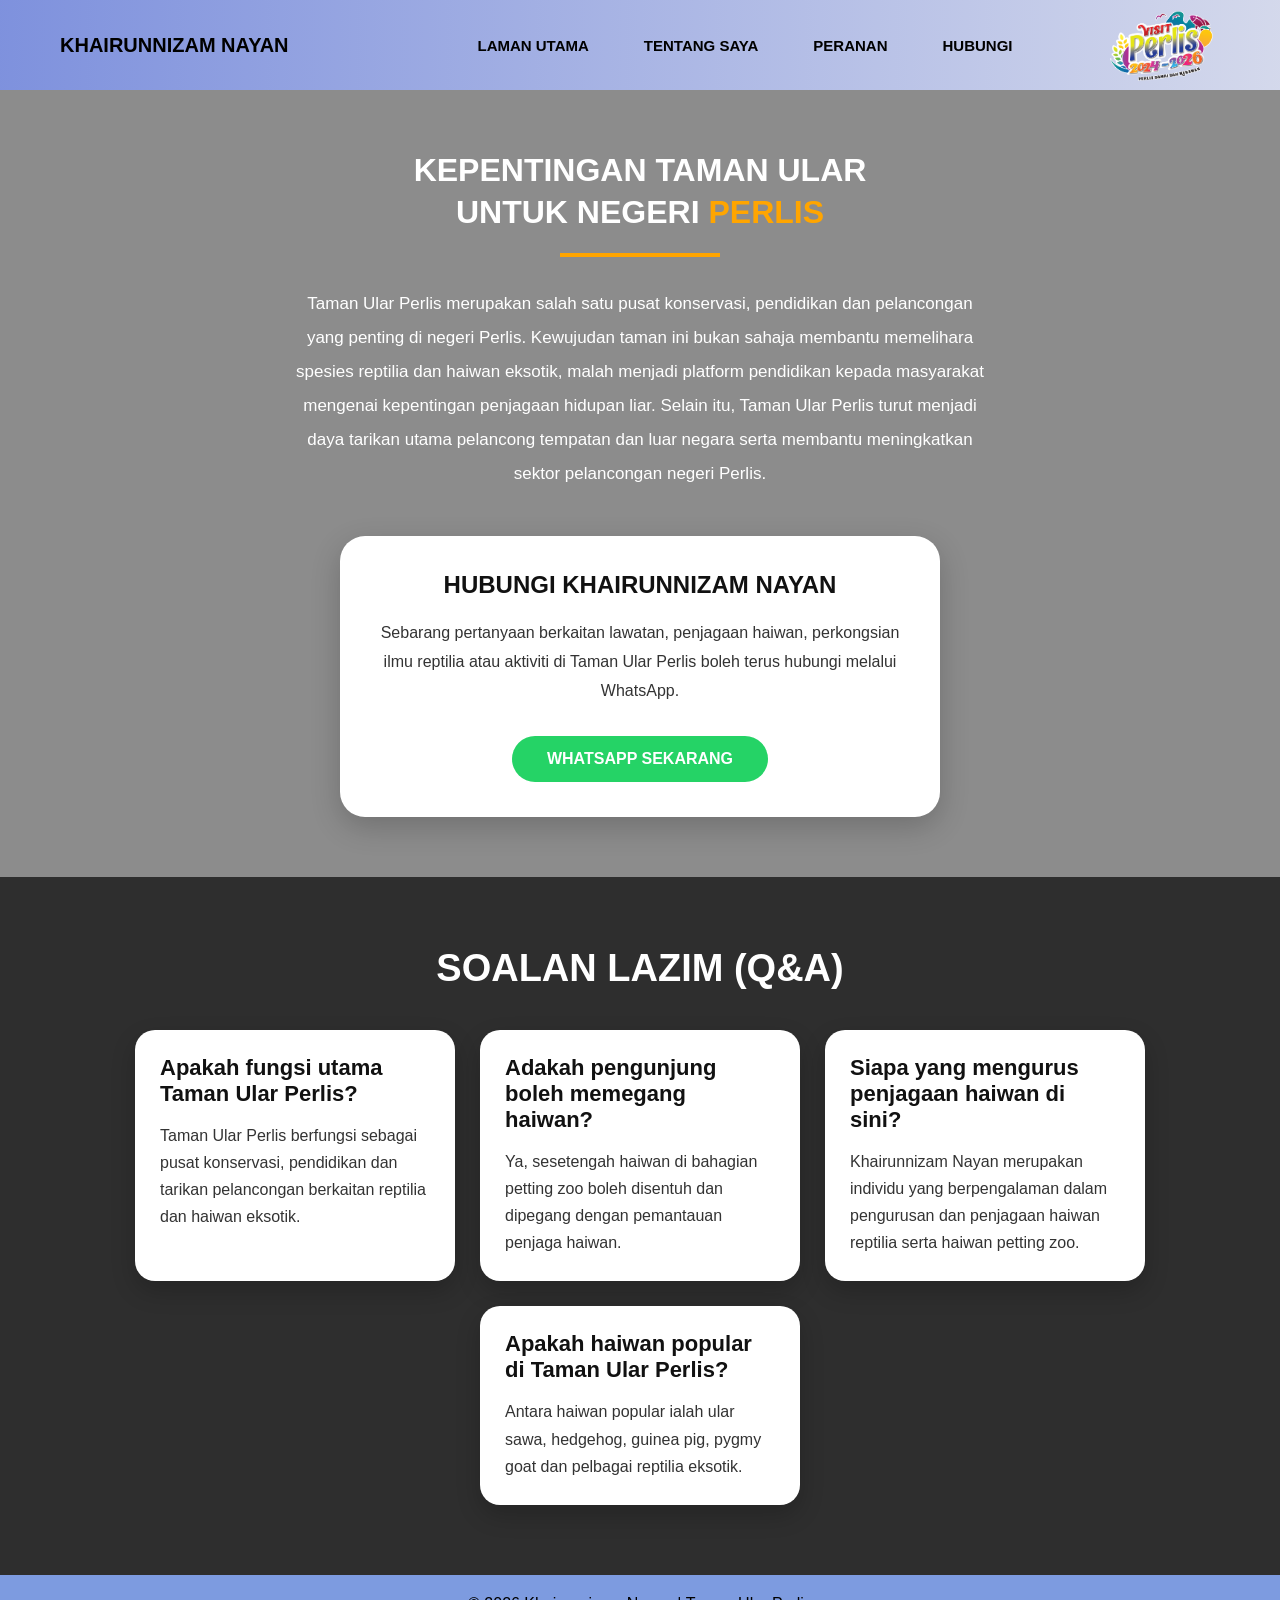
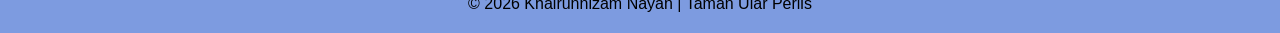
==== contact.html @ f2c0b92c "upload" ====
<!DOCTYPE html>
<html lang="en">
<head>
    <meta charset="UTF-8">
    <meta name="viewport" content="width=device-width, initial-scale=1.0">
    <title>Taman Ular Perlis</title>
    <link rel="stylesheet" href="style4.css">
</head>
<body>

<header>

    <div class="logo">KHAIRUNNIZAM NAYAN</div>

    <nav>
        <a href="index.html">LAMAN UTAMA</a>
        <a href="about.html">TENTANG SAYA</a>
        <a href="role.html">PERANAN</a>
        <a href="contact.html">HUBUNGI</a>
    </nav>

    <a href="index.html">
        <img src="MELAWAT PERLIS.png" class="nav-logo">
    </a>

</header>

<section class="contact-section">

    <div class="contact-top">

        <h2>
            KEPENTINGAN TAMAN ULAR <br>
            UNTUK NEGERI <span>PERLIS</span>
        </h2>

        <div class="contact-line"></div>

        <p class="top-desc">
            Taman Ular Perlis merupakan salah satu pusat konservasi,
            pendidikan dan pelancongan yang penting di negeri Perlis.
            Kewujudan taman ini bukan sahaja membantu memelihara
            spesies reptilia dan haiwan eksotik, malah menjadi platform
            pendidikan kepada masyarakat mengenai kepentingan penjagaan
            hidupan liar. Selain itu, Taman Ular Perlis turut menjadi
            daya tarikan utama pelancong tempatan dan luar negara serta
            membantu meningkatkan sektor pelancongan negeri Perlis.
        </p>

        <div class="whatsapp-box">

            <h3>HUBUNGI KHAIRUNNIZAM NAYAN</h3>

            <p>
                Sebarang pertanyaan berkaitan lawatan,
                penjagaan haiwan, perkongsian ilmu reptilia
                atau aktiviti di Taman Ular Perlis boleh
                terus hubungi melalui WhatsApp.
            </p>

            <a href="https://wa.me/60123456789"
               target="_blank"
               class="whatsapp-btn">
               WHATSAPP SEKARANG
            </a>

        </div>

    </div>

    <div class="faq-section">

        <h2>SOALAN LAZIM (Q&A)</h2>

        <div class="faq-container">

            <div class="faq-box">

                <h3>Apakah fungsi utama Taman Ular Perlis?</h3>

                <p>
                    Taman Ular Perlis berfungsi sebagai pusat konservasi,
                    pendidikan dan tarikan pelancongan berkaitan reptilia
                    dan haiwan eksotik.
                </p>

            </div>

            <div class="faq-box">

                <h3>Adakah pengunjung boleh memegang haiwan?</h3>

                <p>
                    Ya, sesetengah haiwan di bahagian petting zoo boleh
                    disentuh dan dipegang dengan pemantauan penjaga haiwan.
                </p>

            </div>

            <div class="faq-box">

                <h3>Siapa yang mengurus penjagaan haiwan di sini?</h3>

                <p>
                    Khairunnizam Nayan merupakan individu yang berpengalaman
                    dalam pengurusan dan penjagaan haiwan reptilia serta
                    haiwan petting zoo.
                </p>

            </div>

            <div class="faq-box">

                <h3>Apakah haiwan popular di Taman Ular Perlis?</h3>

                <p>
                    Antara haiwan popular ialah ular sawa, hedgehog,
                    guinea pig, pygmy goat dan pelbagai reptilia eksotik.
                </p>

            </div>

        </div>

    </div>

</section>

<footer>
    <p>© 2026 Khairunnizam Nayan | Taman Ular Perlis</p>
</footer>

</body>
</html>
---- style4.css ----
*{
    margin:0;
    padding:0;
    box-sizing:border-box;
    font-family:Arial, sans-serif;
}

body{
    overflow-x:hidden;
    background:#f5f5f5;
}

header{
    width:100%;
    height:90px;

    display:flex;
    align-items:center;
    justify-content:space-between;

    padding:0 60px;

    background:linear-gradient(
        90deg,
        rgba(120,140,220,0.95),
        rgba(210,215,235,0.95)
    );
}

.logo{
    width:320px;

    font-size:20px;
    font-weight:700;
    color:black;
}

nav{
    flex:1;

    display:flex;
    align-items:center;
    justify-content:center;

    gap:55px;
}

nav a{
    font-size:15px;
    font-weight:700;
    color:black;

    text-decoration:none;
    transition:0.3s;
}

nav a:hover{
    color:#2f9edc;
}

.nav-logo{
    width:110px;
    height:auto;
    object-fit:contain;
}

.contact-top{
    background:#8c8c8c;
    text-align:center;
    padding:60px 20px;
    color:white;
}

.contact-top h2{
    font-size:32px;
    line-height:1.3;
    font-weight:800;
}

.contact-top span{
    color:orange;
}

.contact-line{
    width:160px;
    height:4px;
    background:orange;
    margin:20px auto 30px;
}

.top-desc{
    width:100%;
    max-width:700px;

    margin:auto;
    margin-bottom:45px;

    font-size:17px;
    line-height:2;

    color:white;

    text-align:center;
}

.whatsapp-box{
    width:100%;
    max-width:600px;

    margin:auto;

    background:white;

    padding:35px;

    border-radius:25px;

    box-shadow:0 10px 30px rgba(0,0,0,0.2);
}

.whatsapp-box h3{
    font-size:24px;
    color:#111;
    margin-bottom:20px;
}

.whatsapp-box p{
    font-size:16px;
    line-height:1.8;
    color:#333;
    margin-bottom:30px;
}

.whatsapp-btn{
    display:inline-block;

    background:#25D366;
    color:white;

    text-decoration:none;

    padding:14px 35px;

    border-radius:50px;

    font-size:16px;
    font-weight:bold;

    transition:0.3s;
}

.whatsapp-btn:hover{
    background:#1ebc59;
    transform:translateY(-5px);
}

.faq-section{
    background:#2e2e2e;
    padding:70px 40px;
}

.faq-section h2{
    text-align:center;
    color:white;
    font-size:38px;
    margin-bottom:40px;
}

.faq-container{
    display:flex;
    justify-content:center;
    flex-wrap:wrap;
    gap:25px;
}

.faq-box{
    width:320px;

    background:white;

    border-radius:20px;

    padding:25px;

    box-shadow:0 10px 25px rgba(0,0,0,0.2);

    transition:0.3s;
}

.faq-box:hover{
    transform:translateY(-5px);
}

.faq-box h3{
    font-size:22px;
    margin-bottom:15px;
    color:#111;
}

.faq-box p{
    font-size:16px;
    line-height:1.7;
    color:#333;
}

footer{
    background:#2d5fd399;
    color:#000000;
    text-align:center;
    padding:20px;
}

@media(max-width:768px){

    header{
        flex-direction:column;
        height:auto;
        padding:20px;
    }

    nav{
        margin:15px 0;
    }

    nav a{
        display:inline-block;
        margin:10px;
        font-size:14px;
    }

    .contact-top{
        padding:50px 20px;
    }

    .contact-top h2{
        font-size:28px;
    }

    .top-desc{
        font-size:16px;
    }

    .whatsapp-box{
        padding:25px;
    }

    .whatsapp-box h3{
        font-size:22px;
    }

    .whatsapp-box p{
        font-size:15px;
    }

    .whatsapp-btn{
        width:100%;
    }

    .faq-section{
        padding:60px 20px;
    }

    .faq-section h2{
        font-size:30px;
    }

    .faq-box{
        width:100%;
    }

    .faq-box h3{
        font-size:20px;
    }

    .faq-box p{
        font-size:15px;
    }
}
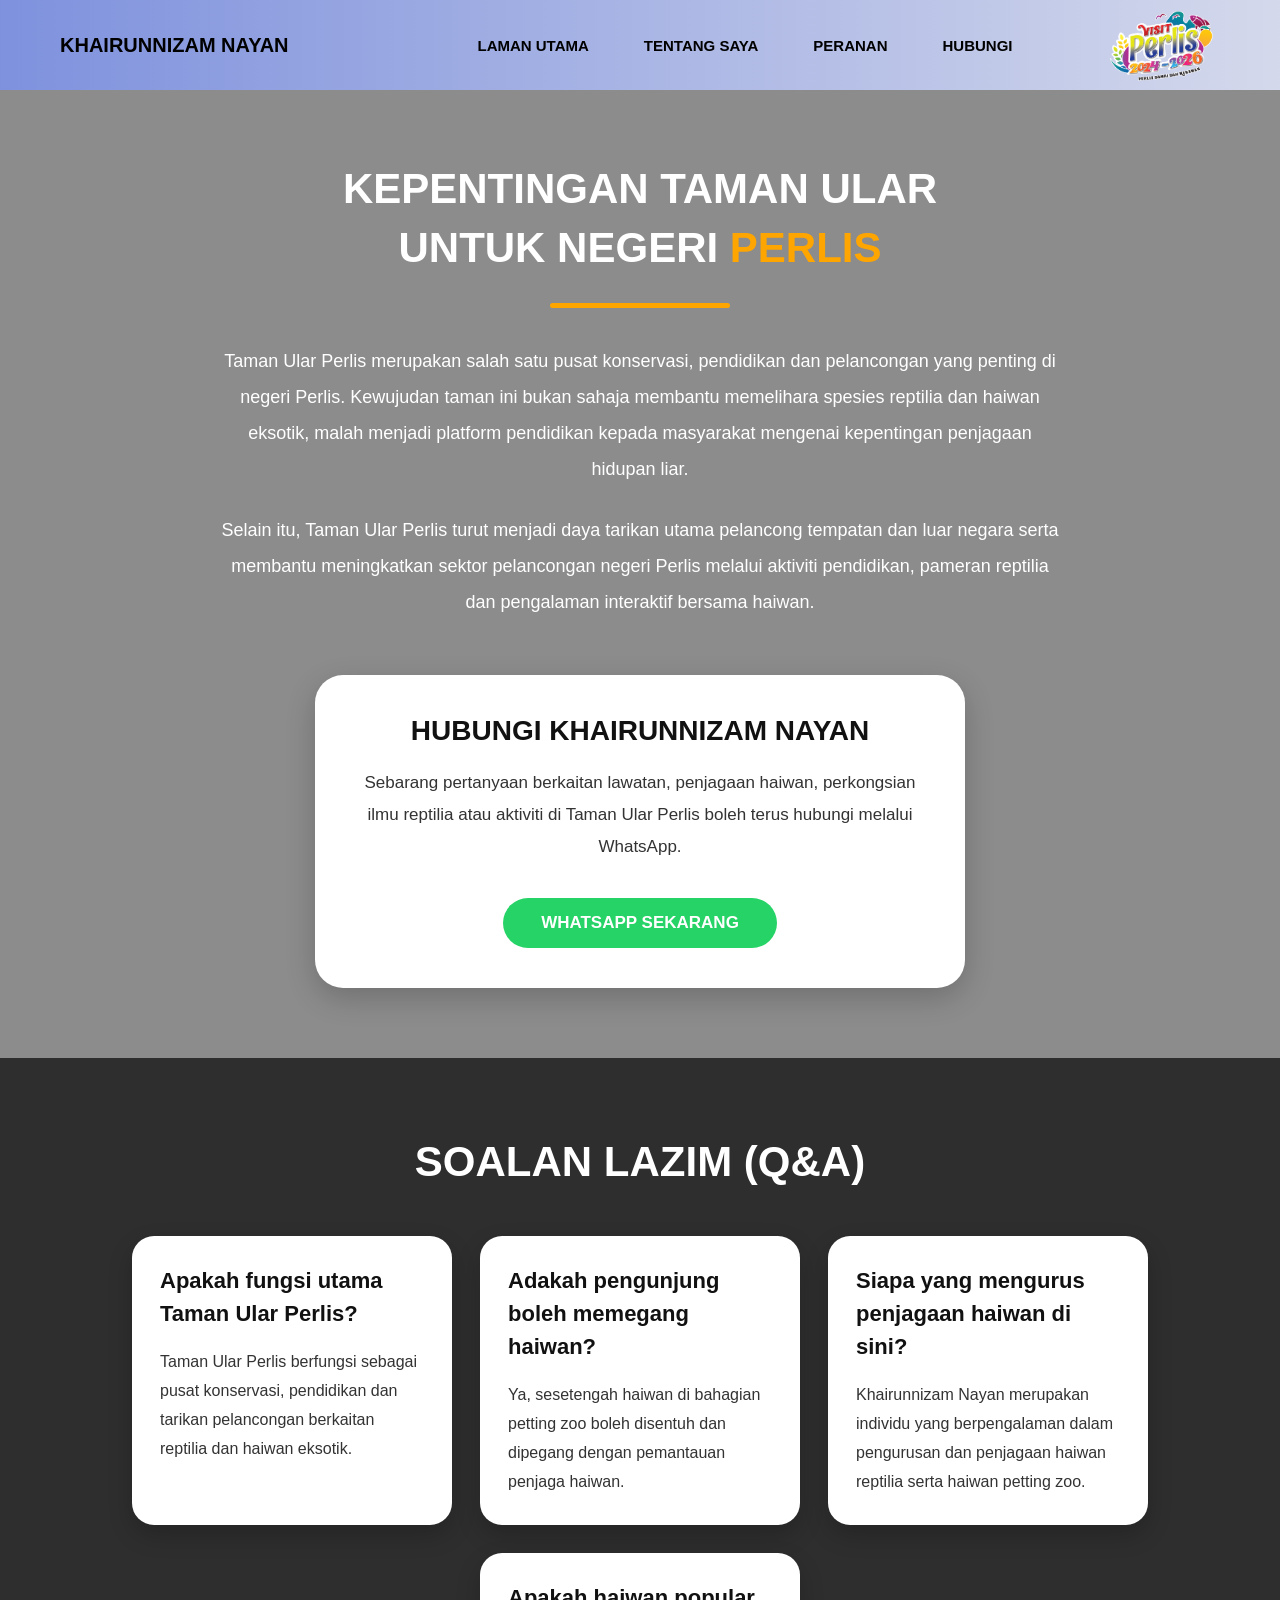
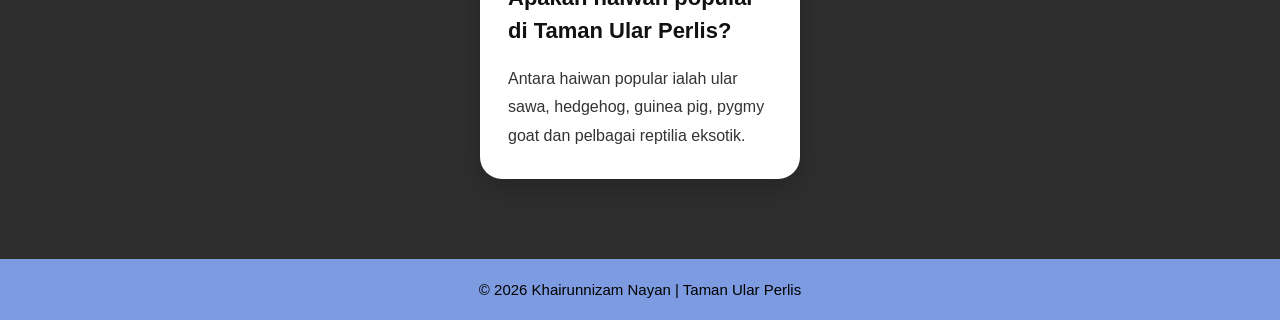
==== commit 8dd0d5c1: "Add files via upload" ====
--- a/contact.html
+++ b/contact.html
@@ -1,134 +1,158 @@
-<!DOCTYPE html>
-<html lang="en">
-<head>
-    <meta charset="UTF-8">
-    <meta name="viewport" content="width=device-width, initial-scale=1.0">
-    <title>Taman Ular Perlis</title>
-    <link rel="stylesheet" href="style4.css">
-</head>
-<body>
-
-<header>
-
-    <div class="logo">KHAIRUNNIZAM NAYAN</div>
-
-    <nav>
-        <a href="index.html">LAMAN UTAMA</a>
-        <a href="about.html">TENTANG SAYA</a>
-        <a href="role.html">PERANAN</a>
-        <a href="contact.html">HUBUNGI</a>
-    </nav>
-
-    <a href="index.html">
-        <img src="MELAWAT PERLIS.png" class="nav-logo">
-    </a>
-
-</header>
-
-<section class="contact-section">
-
-    <div class="contact-top">
-
-        <h2>
-            KEPENTINGAN TAMAN ULAR <br>
-            UNTUK NEGERI <span>PERLIS</span>
-        </h2>
-
-        <div class="contact-line"></div>
-
-        <p class="top-desc">
-            Taman Ular Perlis merupakan salah satu pusat konservasi,
-            pendidikan dan pelancongan yang penting di negeri Perlis.
-            Kewujudan taman ini bukan sahaja membantu memelihara
-            spesies reptilia dan haiwan eksotik, malah menjadi platform
-            pendidikan kepada masyarakat mengenai kepentingan penjagaan
-            hidupan liar. Selain itu, Taman Ular Perlis turut menjadi
-            daya tarikan utama pelancong tempatan dan luar negara serta
-            membantu meningkatkan sektor pelancongan negeri Perlis.
-        </p>
-
-        <div class="whatsapp-box">
-
-            <h3>HUBUNGI KHAIRUNNIZAM NAYAN</h3>
-
-            <p>
-                Sebarang pertanyaan berkaitan lawatan,
-                penjagaan haiwan, perkongsian ilmu reptilia
-                atau aktiviti di Taman Ular Perlis boleh
-                terus hubungi melalui WhatsApp.
-            </p>
-
-            <a href="https://wa.me/60123456789"
-               target="_blank"
-               class="whatsapp-btn">
-               WHATSAPP SEKARANG
-            </a>
-
-        </div>
-
-    </div>
-
-    <div class="faq-section">
-
-        <h2>SOALAN LAZIM (Q&A)</h2>
-
-        <div class="faq-container">
-
-            <div class="faq-box">
-
-                <h3>Apakah fungsi utama Taman Ular Perlis?</h3>
-
-                <p>
-                    Taman Ular Perlis berfungsi sebagai pusat konservasi,
-                    pendidikan dan tarikan pelancongan berkaitan reptilia
-                    dan haiwan eksotik.
-                </p>
-
-            </div>
-
-            <div class="faq-box">
-
-                <h3>Adakah pengunjung boleh memegang haiwan?</h3>
-
-                <p>
-                    Ya, sesetengah haiwan di bahagian petting zoo boleh
-                    disentuh dan dipegang dengan pemantauan penjaga haiwan.
-                </p>
-
-            </div>
-
-            <div class="faq-box">
-
-                <h3>Siapa yang mengurus penjagaan haiwan di sini?</h3>
-
-                <p>
-                    Khairunnizam Nayan merupakan individu yang berpengalaman
-                    dalam pengurusan dan penjagaan haiwan reptilia serta
-                    haiwan petting zoo.
-                </p>
-
-            </div>
-
-            <div class="faq-box">
-
-                <h3>Apakah haiwan popular di Taman Ular Perlis?</h3>
-
-                <p>
-                    Antara haiwan popular ialah ular sawa, hedgehog,
-                    guinea pig, pygmy goat dan pelbagai reptilia eksotik.
-                </p>
-
-            </div>
-
-        </div>
-
-    </div>
-
-</section>
-
-<footer>
-    <p>© 2026 Khairunnizam Nayan | Taman Ular Perlis</p>
-</footer>
-
-</body>
+<!DOCTYPE html>
+<html lang="en">
+<head>
+    <meta charset="UTF-8">
+
+    <!-- RESPONSIVE MOBILE -->
+    <meta name="viewport" content="width=device-width, initial-scale=1.0">
+
+    <title>Taman Ular Perlis</title>
+
+    <link rel="stylesheet" href="style4.css">
+</head>
+
+<body>
+
+<header>
+
+    <div class="logo">
+        KHAIRUNNIZAM NAYAN
+    </div>
+
+    <nav>
+        <a href="index.html">LAMAN UTAMA</a>
+        <a href="about.html">TENTANG SAYA</a>
+        <a href="role.html">PERANAN</a>
+        <a href="contact.html">HUBUNGI</a>
+    </nav>
+
+    <a href="index.html">
+        <img src="MELAWAT PERLIS.png" class="nav-logo">
+    </a>
+
+</header>
+
+<section class="contact-section">
+
+    <div class="contact-top">
+
+        <h2>
+            KEPENTINGAN TAMAN ULAR <br>
+            UNTUK NEGERI <span>PERLIS</span>
+        </h2>
+
+        <div class="contact-line"></div>
+
+        <p class="top-desc">
+            Taman Ular Perlis merupakan salah satu pusat konservasi,
+            pendidikan dan pelancongan yang penting di negeri Perlis.
+            Kewujudan taman ini bukan sahaja membantu memelihara
+            spesies reptilia dan haiwan eksotik, malah menjadi platform
+            pendidikan kepada masyarakat mengenai kepentingan penjagaan
+            hidupan liar.
+        </p>
+
+        <p class="top-desc second-desc">
+            Selain itu, Taman Ular Perlis turut menjadi daya tarikan utama
+            pelancong tempatan dan luar negara serta membantu meningkatkan
+            sektor pelancongan negeri Perlis melalui aktiviti pendidikan,
+            pameran reptilia dan pengalaman interaktif bersama haiwan.
+        </p>
+
+        <div class="whatsapp-box">
+
+            <h3>HUBUNGI KHAIRUNNIZAM NAYAN</h3>
+
+            <p>
+                Sebarang pertanyaan berkaitan lawatan,
+                penjagaan haiwan, perkongsian ilmu reptilia
+                atau aktiviti di Taman Ular Perlis boleh
+                terus hubungi melalui WhatsApp.
+            </p>
+
+            <a href="https://wa.me/60123456789"
+               target="_blank"
+               class="whatsapp-btn">
+
+               WHATSAPP SEKARANG
+
+            </a>
+
+        </div>
+
+    </div>
+
+    <div class="faq-section">
+
+        <h2>SOALAN LAZIM (Q&A)</h2>
+
+        <div class="faq-container">
+
+            <div class="faq-box">
+
+                <h3>
+                    Apakah fungsi utama Taman Ular Perlis?
+                </h3>
+
+                <p>
+                    Taman Ular Perlis berfungsi sebagai pusat konservasi,
+                    pendidikan dan tarikan pelancongan berkaitan reptilia
+                    dan haiwan eksotik.
+                </p>
+
+            </div>
+
+            <div class="faq-box">
+
+                <h3>
+                    Adakah pengunjung boleh memegang haiwan?
+                </h3>
+
+                <p>
+                    Ya, sesetengah haiwan di bahagian petting zoo boleh
+                    disentuh dan dipegang dengan pemantauan penjaga haiwan.
+                </p>
+
+            </div>
+
+            <div class="faq-box">
+
+                <h3>
+                    Siapa yang mengurus penjagaan haiwan di sini?
+                </h3>
+
+                <p>
+                    Khairunnizam Nayan merupakan individu yang berpengalaman
+                    dalam pengurusan dan penjagaan haiwan reptilia serta
+                    haiwan petting zoo.
+                </p>
+
+            </div>
+
+            <div class="faq-box">
+
+                <h3>
+                    Apakah haiwan popular di Taman Ular Perlis?
+                </h3>
+
+                <p>
+                    Antara haiwan popular ialah ular sawa, hedgehog,
+                    guinea pig, pygmy goat dan pelbagai reptilia eksotik.
+                </p>
+
+            </div>
+
+        </div>
+
+    </div>
+
+</section>
+
+<footer>
+    <p>
+        © 2026 Khairunnizam Nayan | Taman Ular Perlis
+    </p>
+</footer>
+
+</body>
 </html>
--- a/style4.css
+++ b/style4.css
@@ -1,278 +1,385 @@
-*{
-    margin:0;
-    padding:0;
-    box-sizing:border-box;
-    font-family:Arial, sans-serif;
-}
-
-body{
-    overflow-x:hidden;
-    background:#f5f5f5;
-}
-
-header{
-    width:100%;
-    height:90px;
-
-    display:flex;
-    align-items:center;
-    justify-content:space-between;
-
-    padding:0 60px;
-
-    background:linear-gradient(
-        90deg,
-        rgba(120,140,220,0.95),
-        rgba(210,215,235,0.95)
-    );
-}
-
-.logo{
-    width:320px;
-
-    font-size:20px;
-    font-weight:700;
-    color:black;
-}
-
-nav{
-    flex:1;
-
-    display:flex;
-    align-items:center;
-    justify-content:center;
-
-    gap:55px;
-}
-
-nav a{
-    font-size:15px;
-    font-weight:700;
-    color:black;
-
-    text-decoration:none;
-    transition:0.3s;
-}
-
-nav a:hover{
-    color:#2f9edc;
-}
-
-.nav-logo{
-    width:110px;
-    height:auto;
-    object-fit:contain;
-}
-
-.contact-top{
-    background:#8c8c8c;
-    text-align:center;
-    padding:60px 20px;
-    color:white;
-}
-
-.contact-top h2{
-    font-size:32px;
-    line-height:1.3;
-    font-weight:800;
-}
-
-.contact-top span{
-    color:orange;
-}
-
-.contact-line{
-    width:160px;
-    height:4px;
-    background:orange;
-    margin:20px auto 30px;
-}
-
-.top-desc{
-    width:100%;
-    max-width:700px;
-
-    margin:auto;
-    margin-bottom:45px;
-
-    font-size:17px;
-    line-height:2;
-
-    color:white;
-
-    text-align:center;
-}
-
-.whatsapp-box{
-    width:100%;
-    max-width:600px;
-
-    margin:auto;
-
-    background:white;
-
-    padding:35px;
-
-    border-radius:25px;
-
-    box-shadow:0 10px 30px rgba(0,0,0,0.2);
-}
-
-.whatsapp-box h3{
-    font-size:24px;
-    color:#111;
-    margin-bottom:20px;
-}
-
-.whatsapp-box p{
-    font-size:16px;
-    line-height:1.8;
-    color:#333;
-    margin-bottom:30px;
-}
-
-.whatsapp-btn{
-    display:inline-block;
-
-    background:#25D366;
-    color:white;
-
-    text-decoration:none;
-
-    padding:14px 35px;
-
-    border-radius:50px;
-
-    font-size:16px;
-    font-weight:bold;
-
-    transition:0.3s;
-}
-
-.whatsapp-btn:hover{
-    background:#1ebc59;
-    transform:translateY(-5px);
-}
-
-.faq-section{
-    background:#2e2e2e;
-    padding:70px 40px;
-}
-
-.faq-section h2{
-    text-align:center;
-    color:white;
-    font-size:38px;
-    margin-bottom:40px;
-}
-
-.faq-container{
-    display:flex;
-    justify-content:center;
-    flex-wrap:wrap;
-    gap:25px;
-}
-
-.faq-box{
-    width:320px;
-
-    background:white;
-
-    border-radius:20px;
-
-    padding:25px;
-
-    box-shadow:0 10px 25px rgba(0,0,0,0.2);
-
-    transition:0.3s;
-}
-
-.faq-box:hover{
-    transform:translateY(-5px);
-}
-
-.faq-box h3{
-    font-size:22px;
-    margin-bottom:15px;
-    color:#111;
-}
-
-.faq-box p{
-    font-size:16px;
-    line-height:1.7;
-    color:#333;
-}
-
-footer{
-    background:#2d5fd399;
-    color:#000000;
-    text-align:center;
-    padding:20px;
-}
-
-@media(max-width:768px){
-
-    header{
-        flex-direction:column;
-        height:auto;
-        padding:20px;
-    }
-
-    nav{
-        margin:15px 0;
-    }
-
-    nav a{
-        display:inline-block;
-        margin:10px;
-        font-size:14px;
-    }
-
-    .contact-top{
-        padding:50px 20px;
-    }
-
-    .contact-top h2{
-        font-size:28px;
-    }
-
-    .top-desc{
-        font-size:16px;
-    }
-
-    .whatsapp-box{
-        padding:25px;
-    }
-
-    .whatsapp-box h3{
-        font-size:22px;
-    }
-
-    .whatsapp-box p{
-        font-size:15px;
-    }
-
-    .whatsapp-btn{
-        width:100%;
-    }
-
-    .faq-section{
-        padding:60px 20px;
-    }
-
-    .faq-section h2{
-        font-size:30px;
-    }
-
-    .faq-box{
-        width:100%;
-    }
-
-    .faq-box h3{
-        font-size:20px;
-    }
-
-    .faq-box p{
-        font-size:15px;
-    }
+*{
+    margin:0;
+    padding:0;
+    box-sizing:border-box;
+    font-family:Arial, sans-serif;
+}
+
+body{
+    overflow-x:hidden;
+    background:#f5f5f5;
+}
+
+/* ================= HEADER ================= */
+
+header{
+    width:100%;
+    min-height:90px;
+
+    display:flex;
+    align-items:center;
+    justify-content:space-between;
+
+    padding:0 60px;
+
+    background:linear-gradient(
+        90deg,
+        rgba(120,140,220,0.95),
+        rgba(210,215,235,0.95)
+    );
+}
+
+.logo{
+    width:320px;
+
+    font-size:20px;
+    font-weight:700;
+    color:black;
+}
+
+nav{
+    flex:1;
+
+    display:flex;
+    align-items:center;
+    justify-content:center;
+
+    gap:55px;
+}
+
+nav a{
+    font-size:15px;
+    font-weight:700;
+    color:black;
+
+    text-decoration:none;
+    transition:0.3s;
+}
+
+nav a:hover{
+    color:#2f9edc;
+}
+
+.nav-logo{
+    width:110px;
+    height:auto;
+    object-fit:contain;
+}
+
+/* ================= TOP SECTION ================= */
+
+.contact-top{
+    background:#8c8c8c;
+
+    text-align:center;
+
+    padding:70px 25px;
+
+    color:white;
+}
+
+.contact-top h2{
+    font-size:42px;
+    line-height:1.4;
+    font-weight:900;
+}
+
+.contact-top span{
+    color:orange;
+}
+
+.contact-line{
+    width:180px;
+    height:5px;
+
+    background:orange;
+
+    margin:25px auto 35px;
+
+    border-radius:10px;
+}
+
+.top-desc{
+    width:100%;
+    max-width:850px;
+
+    margin:auto;
+    margin-bottom:25px;
+
+    font-size:18px;
+    line-height:2;
+
+    color:white;
+}
+
+.second-desc{
+    margin-bottom:55px;
+}
+
+/* ================= WHATSAPP BOX ================= */
+
+.whatsapp-box{
+    width:100%;
+    max-width:650px;
+
+    margin:auto;
+
+    background:white;
+
+    padding:40px;
+
+    border-radius:28px;
+
+    box-shadow:0 10px 30px rgba(0,0,0,0.2);
+}
+
+.whatsapp-box h3{
+    font-size:28px;
+    color:#111;
+
+    margin-bottom:20px;
+}
+
+.whatsapp-box p{
+    font-size:17px;
+    line-height:1.9;
+
+    color:#333;
+
+    margin-bottom:35px;
+}
+
+.whatsapp-btn{
+    display:inline-block;
+
+    background:#25D366;
+    color:white;
+
+    text-decoration:none;
+
+    padding:15px 38px;
+
+    border-radius:50px;
+
+    font-size:17px;
+    font-weight:bold;
+
+    transition:0.3s;
+}
+
+.whatsapp-btn:hover{
+    background:#1ebc59;
+    transform:translateY(-5px);
+}
+
+/* ================= FAQ ================= */
+
+.faq-section{
+    background:#2e2e2e;
+
+    padding:80px 40px;
+}
+
+.faq-section h2{
+    text-align:center;
+
+    color:white;
+
+    font-size:42px;
+
+    margin-bottom:50px;
+}
+
+.faq-container{
+    display:flex;
+    justify-content:center;
+    flex-wrap:wrap;
+
+    gap:28px;
+}
+
+.faq-box{
+    width:320px;
+
+    background:white;
+
+    border-radius:22px;
+
+    padding:28px;
+
+    box-shadow:0 10px 25px rgba(0,0,0,0.2);
+
+    transition:0.3s;
+}
+
+.faq-box:hover{
+    transform:translateY(-6px);
+}
+
+.faq-box h3{
+    font-size:22px;
+
+    margin-bottom:18px;
+
+    color:#111;
+
+    line-height:1.5;
+}
+
+.faq-box p{
+    font-size:16px;
+
+    line-height:1.8;
+
+    color:#333;
+}
+
+/* ================= FOOTER ================= */
+
+footer{
+    background:#2d5fd399;
+
+    color:#000000;
+
+    text-align:center;
+
+    padding:22px;
+
+    font-size:15px;
+}
+
+/* ================= TABLET ================= */
+
+@media(max-width:1200px){
+
+    header{
+        padding:0 30px;
+    }
+
+    nav{
+        gap:30px;
+    }
+
+    .contact-top h2{
+        font-size:36px;
+    }
+
+    .faq-box{
+        width:45%;
+    }
+}
+
+/* ================= MOBILE ================= */
+
+@media(max-width:768px){
+
+    body{
+        overflow-x:hidden;
+    }
+
+    header{
+        flex-direction:column;
+
+        height:auto;
+
+        padding:20px;
+
+        gap:15px;
+    }
+
+    .logo{
+        width:100%;
+
+        text-align:center;
+
+        font-size:18px;
+    }
+
+    nav{
+        width:100%;
+
+        flex-wrap:wrap;
+
+        gap:15px;
+    }
+
+    nav a{
+        font-size:13px;
+    }
+
+    .nav-logo{
+        width:85px;
+    }
+
+    .contact-top{
+        padding:55px 20px;
+    }
+
+    .contact-top h2{
+        font-size:28px;
+
+        line-height:1.5;
+    }
+
+    .contact-line{
+        width:130px;
+    }
+
+    .top-desc{
+        font-size:15px;
+
+        line-height:1.9;
+
+        text-align:justify;
+    }
+
+    .whatsapp-box{
+        padding:28px 22px;
+    }
+
+    .whatsapp-box h3{
+        font-size:22px;
+    }
+
+    .whatsapp-box p{
+        font-size:15px;
+
+        line-height:1.8;
+    }
+
+    .whatsapp-btn{
+        width:100%;
+
+        text-align:center;
+
+        font-size:15px;
+    }
+
+    .faq-section{
+        padding:60px 20px;
+    }
+
+    .faq-section h2{
+        font-size:30px;
+    }
+
+    .faq-container{
+        gap:20px;
+    }
+
+    .faq-box{
+        width:100%;
+    }
+
+    .faq-box h3{
+        font-size:19px;
+    }
+
+    .faq-box p{
+        font-size:15px;
+    }
+
+    footer{
+        font-size:14px;
+    }
 }
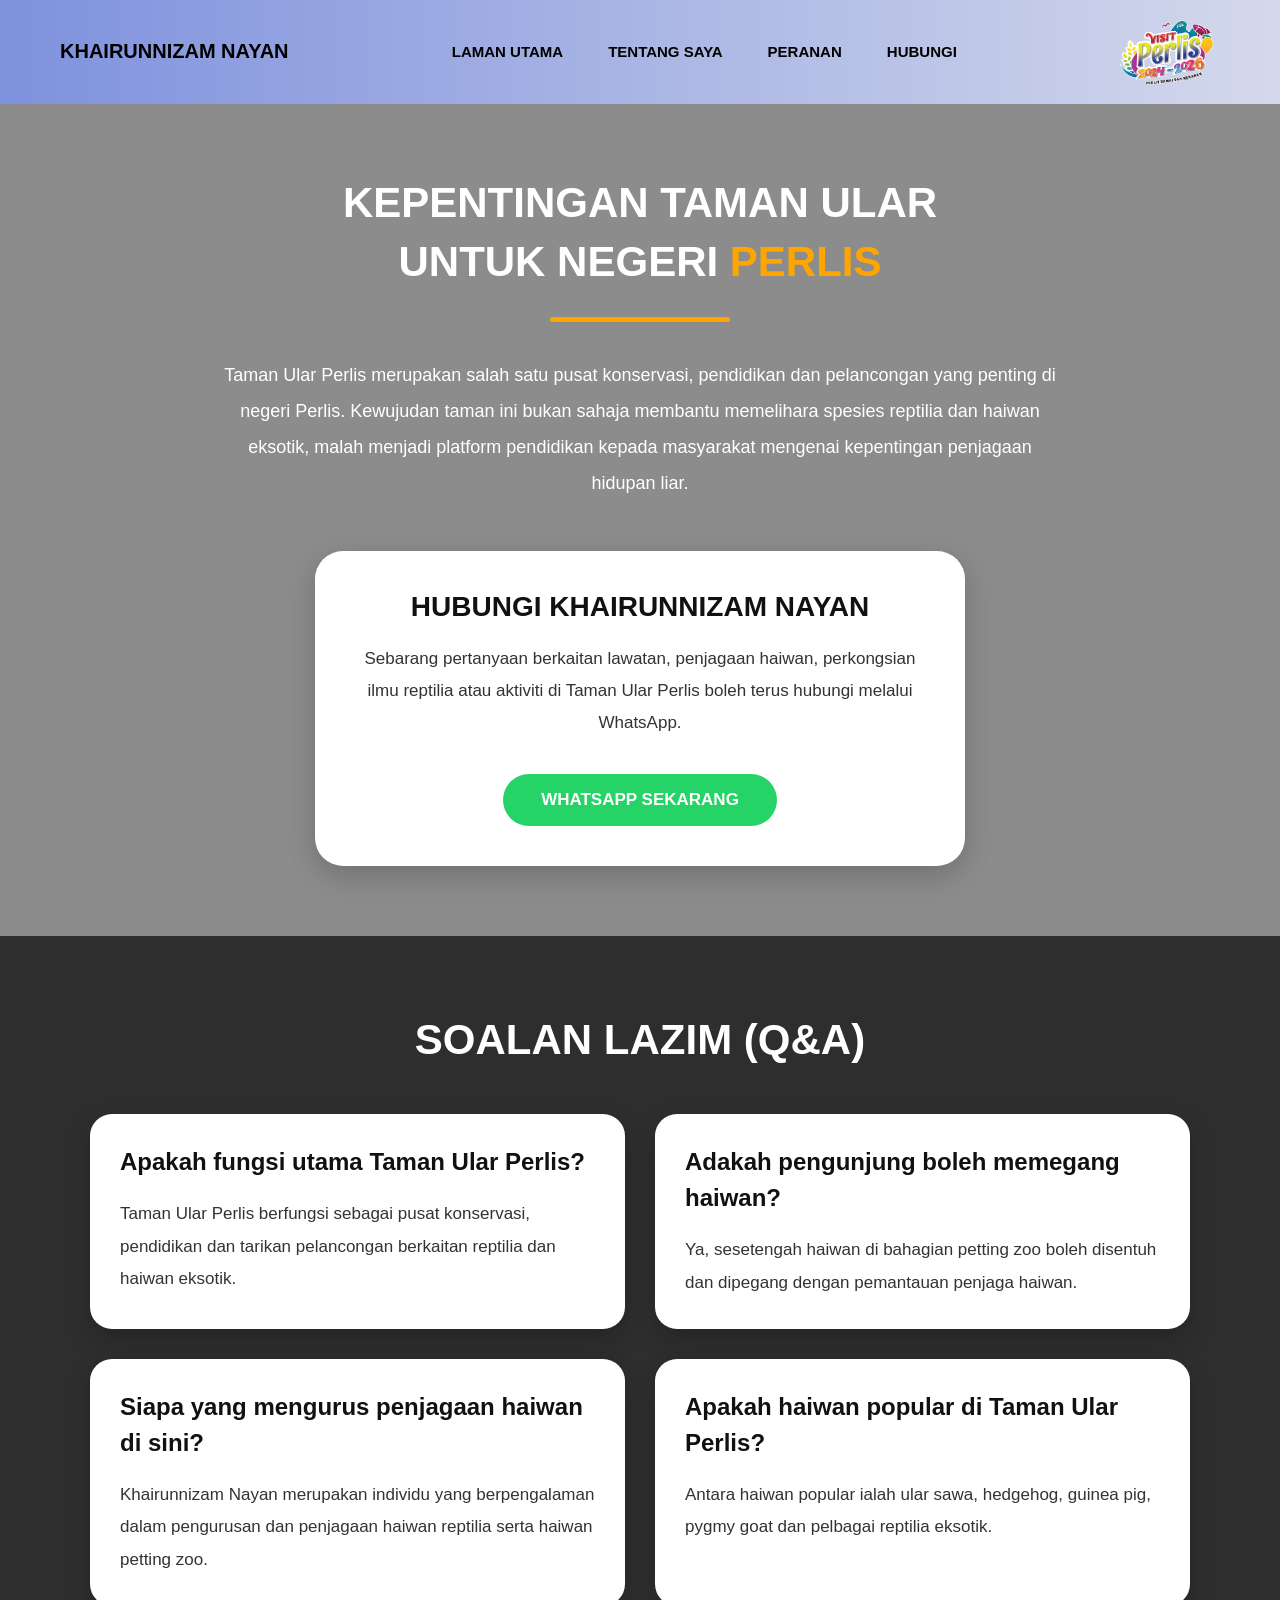
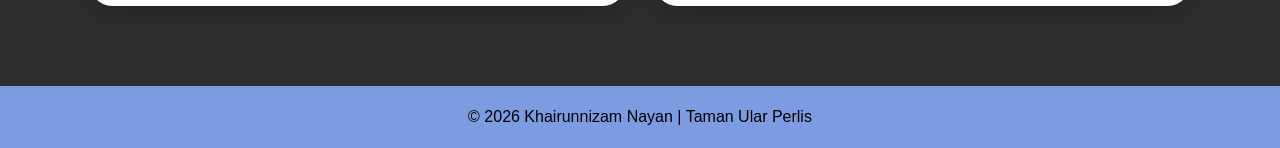
==== commit 4a07b384: "Add files via upload" ====
--- a/contact.html
+++ b/contact.html
@@ -1,16 +1,11 @@
 <!DOCTYPE html>
-<html lang="en">
+<html lang="ms">
 <head>
     <meta charset="UTF-8">
-
-    <!-- RESPONSIVE MOBILE -->
     <meta name="viewport" content="width=device-width, initial-scale=1.0">
-
     <title>Taman Ular Perlis</title>
-
     <link rel="stylesheet" href="style4.css">
 </head>
-
 <body>
 
 <header>
@@ -27,7 +22,7 @@
     </nav>
 
     <a href="index.html">
-        <img src="MELAWAT PERLIS.png" class="nav-logo">
+        <img src="MELAWAT PERLIS.png" class="nav-logo" alt="Logo">
     </a>
 
 </header>
@@ -52,13 +47,6 @@
             hidupan liar.
         </p>
 
-        <p class="top-desc second-desc">
-            Selain itu, Taman Ular Perlis turut menjadi daya tarikan utama
-            pelancong tempatan dan luar negara serta membantu meningkatkan
-            sektor pelancongan negeri Perlis melalui aktiviti pendidikan,
-            pameran reptilia dan pengalaman interaktif bersama haiwan.
-        </p>
-
         <div class="whatsapp-box">
 
             <h3>HUBUNGI KHAIRUNNIZAM NAYAN</h3>
@@ -73,16 +61,14 @@
             <a href="https://wa.me/60123456789"
                target="_blank"
                class="whatsapp-btn">
-
                WHATSAPP SEKARANG
-
             </a>
 
         </div>
 
     </div>
 
-    <div class="faq-section">
+    <section class="faq-section">
 
         <h2>SOALAN LAZIM (Q&A)</h2>
 
@@ -144,14 +130,12 @@
 
         </div>
 
-    </div>
+    </section>
 
 </section>
 
 <footer>
-    <p>
-        © 2026 Khairunnizam Nayan | Taman Ular Perlis
-    </p>
+    <p>© 2026 Khairunnizam Nayan | Taman Ular Perlis</p>
 </footer>
 
 </body>
--- a/style4.css
+++ b/style4.css
@@ -20,31 +20,30 @@
     align-items:center;
     justify-content:space-between;
 
-    padding:0 60px;
+    padding:15px 60px;
 
     background:linear-gradient(
         90deg,
         rgba(120,140,220,0.95),
         rgba(210,215,235,0.95)
     );
+
+    flex-wrap:wrap;
 }
 
 .logo{
-    width:320px;
-
     font-size:20px;
     font-weight:700;
     color:black;
 }
 
 nav{
-    flex:1;
-
     display:flex;
     align-items:center;
     justify-content:center;
-
-    gap:55px;
+    gap:45px;
+
+    flex-wrap:wrap;
 }
 
 nav a{
@@ -61,7 +60,7 @@
 }
 
 .nav-logo{
-    width:110px;
+    width:100px;
     height:auto;
     object-fit:contain;
 }
@@ -70,18 +69,15 @@
 
 .contact-top{
     background:#8c8c8c;
-
     text-align:center;
-
-    padding:70px 25px;
-
+    padding:70px 20px;
     color:white;
 }
 
 .contact-top h2{
     font-size:42px;
     line-height:1.4;
-    font-weight:900;
+    font-weight:800;
 }
 
 .contact-top span{
@@ -95,7 +91,6 @@
     background:orange;
 
     margin:25px auto 35px;
-
     border-radius:10px;
 }
 
@@ -104,16 +99,12 @@
     max-width:850px;
 
     margin:auto;
-    margin-bottom:25px;
+    margin-bottom:50px;
 
     font-size:18px;
     line-height:2;
 
     color:white;
-}
-
-.second-desc{
-    margin-bottom:55px;
 }
 
 /* ================= WHATSAPP BOX ================= */
@@ -136,14 +127,12 @@
 .whatsapp-box h3{
     font-size:28px;
     color:#111;
-
     margin-bottom:20px;
 }
 
 .whatsapp-box p{
     font-size:17px;
     line-height:1.9;
-
     color:#333;
 
     margin-bottom:35px;
@@ -157,7 +146,7 @@
 
     text-decoration:none;
 
-    padding:15px 38px;
+    padding:16px 38px;
 
     border-radius:50px;
 
@@ -169,20 +158,18 @@
 
 .whatsapp-btn:hover{
     background:#1ebc59;
-    transform:translateY(-5px);
-}
-
-/* ================= FAQ ================= */
+    transform:translateY(-4px);
+}
+
+/* ================= FAQ SECTION ================= */
 
 .faq-section{
     background:#2e2e2e;
-
     padding:80px 40px;
 }
 
 .faq-section h2{
     text-align:center;
-
     color:white;
 
     font-size:42px;
@@ -191,21 +178,20 @@
 }
 
 .faq-container{
-    display:flex;
-    justify-content:center;
-    flex-wrap:wrap;
-
-    gap:28px;
+    display:grid;
+    grid-template-columns:repeat(2,1fr);
+    gap:30px;
+
+    max-width:1100px;
+    margin:auto;
 }
 
 .faq-box{
-    width:320px;
-
     background:white;
 
     border-radius:22px;
 
-    padding:28px;
+    padding:30px;
 
     box-shadow:0 10px 25px rgba(0,0,0,0.2);
 
@@ -217,20 +203,17 @@
 }
 
 .faq-box h3{
-    font-size:22px;
+    font-size:24px;
+    line-height:1.5;
 
     margin-bottom:18px;
 
     color:#111;
-
-    line-height:1.5;
 }
 
 .faq-box p{
-    font-size:16px;
-
-    line-height:1.8;
-
+    font-size:17px;
+    line-height:1.9;
     color:#333;
 }
 
@@ -239,72 +222,56 @@
 footer{
     background:#2d5fd399;
 
-    color:#000000;
+    color:#000;
 
     text-align:center;
 
     padding:22px;
 
-    font-size:15px;
+    font-size:16px;
 }
 
 /* ================= TABLET ================= */
 
-@media(max-width:1200px){
-
-    header{
-        padding:0 30px;
-    }
-
-    nav{
-        gap:30px;
+@media(max-width:1000px){
+
+    .faq-container{
+        grid-template-columns:1fr;
     }
 
     .contact-top h2{
         font-size:36px;
     }
 
-    .faq-box{
-        width:45%;
+    .faq-section h2{
+        font-size:36px;
     }
 }
 
 /* ================= MOBILE ================= */
 
 @media(max-width:768px){
-
-    body{
-        overflow-x:hidden;
-    }
 
     header{
         flex-direction:column;
-
-        height:auto;
+        justify-content:center;
+
+        gap:15px;
 
         padding:20px;
-
-        gap:15px;
     }
 
     .logo{
-        width:100%;
-
         text-align:center;
-
         font-size:18px;
     }
 
     nav{
-        width:100%;
-
-        flex-wrap:wrap;
-
-        gap:15px;
+        gap:18px;
     }
 
     nav a{
-        font-size:13px;
+        font-size:14px;
     }
 
     .nav-logo{
@@ -317,20 +284,11 @@
 
     .contact-top h2{
         font-size:28px;
-
-        line-height:1.5;
-    }
-
-    .contact-line{
-        width:130px;
     }
 
     .top-desc{
         font-size:15px;
-
-        line-height:1.9;
-
-        text-align:justify;
+        line-height:1.8;
     }
 
     .whatsapp-box{
@@ -339,20 +297,20 @@
 
     .whatsapp-box h3{
         font-size:22px;
+        line-height:1.5;
     }
 
     .whatsapp-box p{
         font-size:15px;
-
         line-height:1.8;
     }
 
     .whatsapp-btn{
         width:100%;
-
         text-align:center;
 
         font-size:15px;
+        padding:15px;
     }
 
     .faq-section{
@@ -363,20 +321,17 @@
         font-size:30px;
     }
 
-    .faq-container{
-        gap:20px;
-    }
-
     .faq-box{
-        width:100%;
+        padding:24px;
     }
 
     .faq-box h3{
-        font-size:19px;
+        font-size:20px;
     }
 
     .faq-box p{
         font-size:15px;
+        line-height:1.8;
     }
 
     footer{
